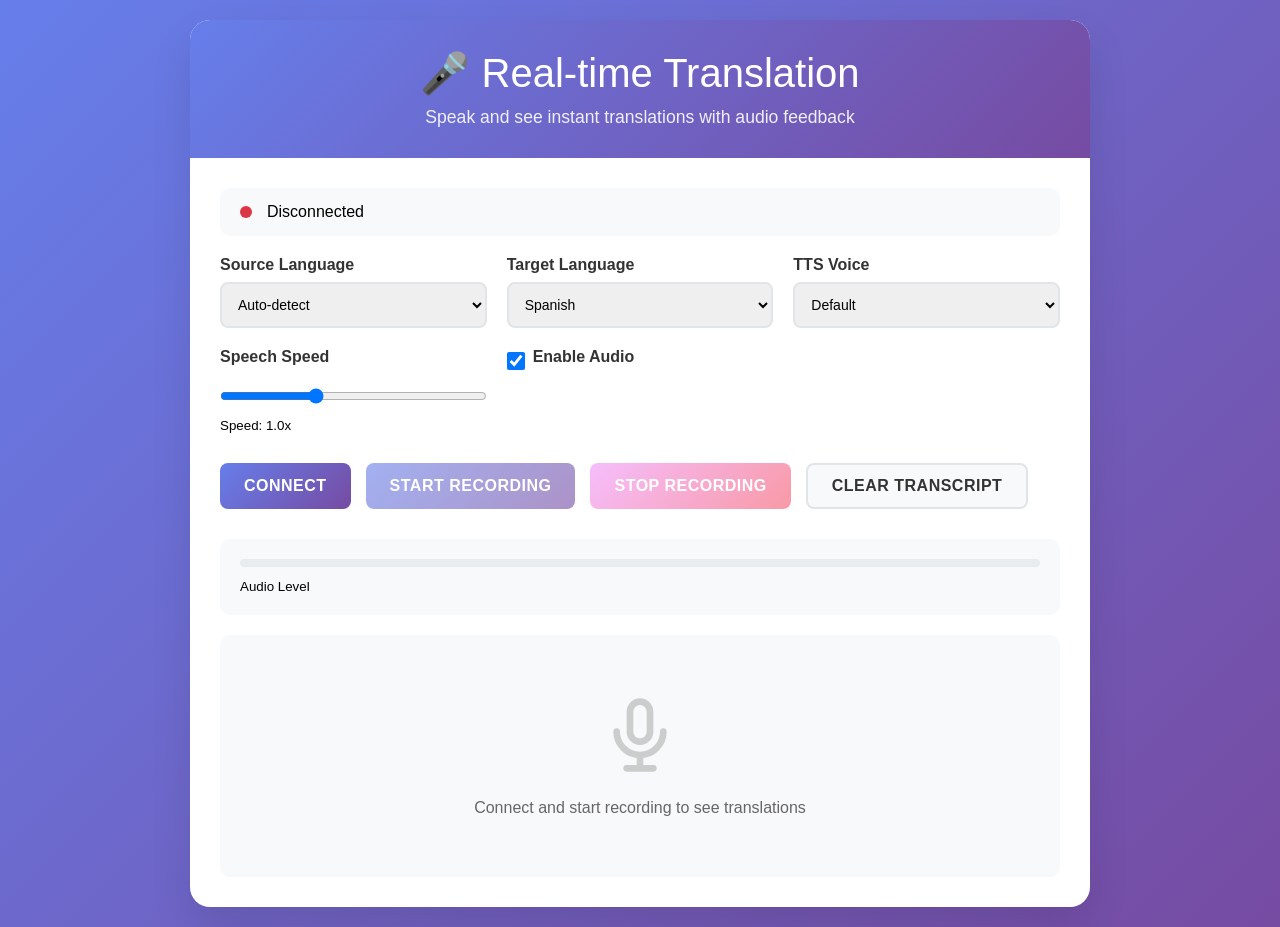
==== src/main/resources/static/index.html @ 088ea5c7 "translation works, piper tts enhanced" ====
<!DOCTYPE html>
<html lang="en">
<head>
    <meta charset="UTF-8">
    <meta name="viewport" content="width=device-width, initial-scale=1.0">
    <title>Real-time Translation System</title>
    <style>
        * {
            margin: 0;
            padding: 0;
            box-sizing: border-box;
        }

        body {
            font-family: -apple-system, BlinkMacSystemFont, 'Segoe UI', Roboto, sans-serif;
            background: linear-gradient(135deg, #667eea 0%, #764ba2 100%);
            min-height: 100vh;
            display: flex;
            align-items: center;
            justify-content: center;
            padding: 20px;
        }

        .container {
            background: white;
            border-radius: 20px;
            box-shadow: 0 20px 40px rgba(0,0,0,0.1);
            width: 100%;
            max-width: 900px;
            overflow: hidden;
        }

        .header {
            background: linear-gradient(135deg, #667eea 0%, #764ba2 100%);
            color: white;
            padding: 30px;
            text-align: center;
        }

        .header h1 {
            font-size: 2.5em;
            margin-bottom: 10px;
            font-weight: 300;
        }

        .header p {
            opacity: 0.9;
            font-size: 1.1em;
        }

        .main-content {
            padding: 30px;
        }

        .controls {
            display: grid;
            grid-template-columns: repeat(auto-fit, minmax(200px, 1fr));
            gap: 20px;
            margin-bottom: 30px;
        }

        .control-group {
            display: flex;
            flex-direction: column;
        }

        .control-group label {
            font-weight: 600;
            margin-bottom: 8px;
            color: #333;
        }

        .control-group select,
        .control-group input {
            padding: 12px;
            border: 2px solid #e1e5e9;
            border-radius: 8px;
            font-size: 14px;
            transition: border-color 0.3s;
        }

        .control-group select:focus,
        .control-group input:focus {
            outline: none;
            border-color: #667eea;
        }

        .button-group {
            display: flex;
            gap: 15px;
            margin-bottom: 30px;
            flex-wrap: wrap;
        }

        .btn {
            padding: 12px 24px;
            border: none;
            border-radius: 8px;
            font-size: 16px;
            font-weight: 600;
            cursor: pointer;
            transition: all 0.3s;
            text-transform: uppercase;
            letter-spacing: 0.5px;
        }

        .btn-primary {
            background: linear-gradient(135deg, #667eea 0%, #764ba2 100%);
            color: white;
        }

        .btn-primary:hover {
            transform: translateY(-2px);
            box-shadow: 0 10px 20px rgba(102, 126, 234, 0.3);
        }

        .btn-danger {
            background: linear-gradient(135deg, #f093fb 0%, #f5576c 100%);
            color: white;
        }

        .btn-danger:hover {
            transform: translateY(-2px);
            box-shadow: 0 10px 20px rgba(245, 87, 108, 0.3);
        }

        .btn-secondary {
            background: #f8f9fa;
            color: #333;
            border: 2px solid #e1e5e9;
        }

        .btn-secondary:hover {
            background: #e9ecef;
        }

        .btn:disabled {
            opacity: 0.6;
            cursor: not-allowed;
            transform: none;
        }

        .status-bar {
            background: #f8f9fa;
            padding: 15px 20px;
            border-radius: 10px;
            margin-bottom: 20px;
            display: flex;
            align-items: center;
            gap: 15px;
        }

        .status-indicator {
            width: 12px;
            height: 12px;
            border-radius: 50%;
            background: #dc3545;
            animation: pulse 2s infinite;
        }

        .status-indicator.connected {
            background: #28a745;
        }

        .status-indicator.recording {
            background: #ffc107;
        }

        @keyframes pulse {
            0% { opacity: 1; }
            50% { opacity: 0.5; }
            100% { opacity: 1; }
        }

        .audio-visualizer {
            background: #f8f9fa;
            border-radius: 10px;
            padding: 20px;
            margin-bottom: 20px;
        }

        .audio-bar {
            height: 8px;
            background: #e9ecef;
            border-radius: 4px;
            overflow: hidden;
            margin-bottom: 10px;
        }

        .audio-level {
            height: 100%;
            background: linear-gradient(90deg, #28a745, #ffc107, #dc3545);
            width: 0%;
            transition: width 0.1s;
            border-radius: 4px;
        }

        .transcript-container {
            background: #f8f9fa;
            border-radius: 10px;
            padding: 20px;
            max-height: 400px;
            overflow-y: auto;
        }

        .transcript-item {
            margin-bottom: 15px;
            padding: 15px;
            background: white;
            border-radius: 8px;
            border-left: 4px solid #667eea;
            animation: slideIn 0.3s ease-out;
        }

        @keyframes slideIn {
            from {
                opacity: 0;
                transform: translateX(-20px);
            }
            to {
                opacity: 1;
                transform: translateX(0);
            }
        }

        .transcript-item.final {
            border-left-color: #28a745;
        }

        .transcript-item.translated {
            border-left-color: #764ba2;
            background: #f8f6ff;
        }

        .transcript-text {
            font-size: 16px;
            line-height: 1.5;
            margin-bottom: 8px;
        }

        .transcript-meta {
            font-size: 12px;
            color: #666;
            display: flex;
            gap: 15px;
        }

        .language-badge {
            background: #667eea;
            color: white;
            padding: 2px 8px;
            border-radius: 12px;
            font-size: 11px;
            font-weight: 600;
        }

        .confidence-score {
            color: #666;
        }

        .empty-state {
            text-align: center;
            padding: 40px;
            color: #666;
        }

        .empty-state svg {
            width: 80px;
            height: 80px;
            margin-bottom: 20px;
            opacity: 0.3;
        }

        .checkbox-group {
            display: flex;
            align-items: center;
            gap: 8px;
        }

        .checkbox-group input[type="checkbox"] {
            width: 18px;
            height: 18px;
        }

        @media (max-width: 768px) {
            .container {
                margin: 10px;
                border-radius: 15px;
            }
            
            .header {
                padding: 20px;
            }
            
            .header h1 {
                font-size: 2em;
            }
            
            .main-content {
                padding: 20px;
            }
            
            .controls {
                grid-template-columns: 1fr;
            }
        }
    </style>
</head>
<body>
    <div class="container">
        <div class="header">
            <h1>🎤 Real-time Translation</h1>
            <p>Speak and see instant translations with audio feedback</p>
        </div>
        
        <div class="main-content">
            <div class="status-bar">
                <div id="statusIndicator" class="status-indicator"></div>
                <span id="statusText">Disconnected</span>
                <span id="sessionInfo" style="margin-left: auto; font-size: 12px; color: #666;"></span>
            </div>

            <div class="controls">
                <div class="control-group">
                    <label for="sourceLanguage">Source Language</label>
                    <select id="sourceLanguage">
                        <option value="auto">Auto-detect</option>
                        <option value="en">English</option>
                        <option value="es">Spanish</option>
                        <option value="fr">French</option>
                        <option value="de">German</option>
                        <option value="zh">Chinese</option>
                        <option value="ja">Japanese</option>
                    </select>
                </div>
                
                <div class="control-group">
                    <label for="targetLanguage">Target Language</label>
                    <select id="targetLanguage">
                        <option value="es">Spanish</option>
                        <option value="en">English</option>
                        <option value="fr">French</option>
                        <option value="de">German</option>
                        <option value="zh">Chinese</option>
                        <option value="ja">Japanese</option>
                    </select>
                </div>
                
                <div class="control-group">
                    <label for="ttsVoice">TTS Voice</label>
                    <select id="ttsVoice">
                        <option value="default">Default</option>
                        <option value="female">Female</option>
                        <option value="male">Male</option>
                    </select>
                </div>
                
                <div class="control-group">
                    <label for="ttsSpeed">Speech Speed</label>
                    <input type="range" id="ttsSpeed" min="0.5" max="2" step="0.1" value="1">
                    <small>Speed: <span id="ttsSpeedValue">1.0</span>x</small>
                </div>
                
                <div class="control-group">
                    <div class="checkbox-group">
                        <input type="checkbox" id="enableTTS" checked>
                        <label for="enableTTS">Enable Audio</label>
                    </div>
                </div>
            </div>

            <div class="button-group">
                <button id="connectBtn" class="btn btn-primary">Connect</button>
                <button id="startBtn" class="btn btn-primary" disabled>Start Recording</button>
                <button id="stopBtn" class="btn btn-danger" disabled>Stop Recording</button>
                <button id="clearBtn" class="btn btn-secondary">Clear Transcript</button>
            </div>

            <div class="audio-visualizer">
                <div class="audio-bar">
                    <div id="audioLevel" class="audio-level"></div>
                </div>
                <small>Audio Level</small>
            </div>

            <div class="transcript-container">
                <div id="transcriptContent">
                    <div class="empty-state">
                        <svg xmlns="http://www.w3.org/2000/svg" fill="none" viewBox="0 0 24 24" stroke="currentColor">
                            <path stroke-linecap="round" stroke-linejoin="round" stroke-width="2" d="M19 11a7 7 0 01-7 7m0 0a7 7 0 01-7-7m7 7v4m0 0H8m4 0h4m-4-8a3 3 0 01-3-3V5a3 3 0 116 0v6a3 3 0 01-3 3z" />
                        </svg>
                        <p>Connect and start recording to see translations</p>
                    </div>
                </div>
            </div>
        </div>
    </div>

    <script>
        class RealTimeTranslationUI {
            constructor() {
                this.ws = null;
                this.mediaRecorder = null;
                this.audioContext = null;
                this.microphone = null;
                this.processor = null;
                this.isRecording = false;
                this.isConnected = false;
                this.sessionId = null;
                
                this.initializeElements();
                this.initializeEventListeners();
                this.initializeWebSpeechAPI();
            }
            
            initializeElements() {
                this.statusIndicator = document.getElementById('statusIndicator');
                this.statusText = document.getElementById('statusText');
                this.sessionInfo = document.getElementById('sessionInfo');
                this.connectBtn = document.getElementById('connectBtn');
                this.startBtn = document.getElementById('startBtn');
                this.stopBtn = document.getElementById('stopBtn');
                this.clearBtn = document.getElementById('clearBtn');
                this.sourceLanguage = document.getElementById('sourceLanguage');
                this.targetLanguage = document.getElementById('targetLanguage');
                this.ttsVoice = document.getElementById('ttsVoice');
                this.ttsSpeed = document.getElementById('ttsSpeed');
                this.ttsSpeedValue = document.getElementById('ttsSpeedValue');
                this.enableTTS = document.getElementById('enableTTS');
                this.audioLevel = document.getElementById('audioLevel');
                this.transcriptContent = document.getElementById('transcriptContent');
            }
            
            initializeEventListeners() {
                this.connectBtn.addEventListener('click', () => this.toggleConnection());
                this.startBtn.addEventListener('click', () => this.startRecording());
                this.stopBtn.addEventListener('click', () => this.stopRecording());
                this.clearBtn.addEventListener('click', () => this.clearTranscript());
                
                this.ttsSpeed.addEventListener('input', (e) => {
                    this.ttsSpeedValue.textContent = e.target.value;
                    this.updateConfiguration();
                });
                
                this.sourceLanguage.addEventListener('change', () => this.updateConfiguration());
                this.targetLanguage.addEventListener('change', () => this.updateConfiguration());
                this.ttsVoice.addEventListener('change', () => this.updateConfiguration());
                this.enableTTS.addEventListener('change', () => this.updateConfiguration());
            }
            
            initializeWebSpeechAPI() {
                if ('speechSynthesis' in window) {
                    this.synthesis = window.speechSynthesis;
                    this.voices = [];
                    
                    const loadVoices = () => {
                        this.voices = this.synthesis.getVoices();
                    };
                    
                    loadVoices();
                    if (this.synthesis.onvoiceschanged !== undefined) {
                        this.synthesis.onvoiceschanged = loadVoices;
                    }
                }
            }
            
            toggleConnection() {
                if (this.isConnected) {
                    this.disconnect();
                } else {
                    this.connect();
                }
            }
            
            connect() {
                const protocol = window.location.protocol === 'https:' ? 'wss:' : 'ws:';
                const wsUrl = `${protocol}//${window.location.host}/ws-raw`;
                
                this.updateStatus('Connecting...', 'connecting');
                
                try {
                    this.ws = new WebSocket(wsUrl);
                    
                    this.ws.onopen = () => {
                        this.isConnected = true;
                        this.updateStatus('Connected', 'connected');
                        this.connectBtn.textContent = 'Disconnect';
                        this.startBtn.disabled = false;
                        console.log('WebSocket connected');
                    };
                    
                    this.ws.onmessage = (event) => {
                        const message = JSON.parse(event.data);
                        this.handleMessage(message);
                    };
                    
                    this.ws.onclose = () => {
                        this.isConnected = false;
                        this.updateStatus('Disconnected', 'disconnected');
                        this.connectBtn.textContent = 'Connect';
                        this.startBtn.disabled = true;
                        this.stopBtn.disabled = true;
                        console.log('WebSocket disconnected');
                    };
                    
                    this.ws.onerror = (error) => {
                        console.error('WebSocket error:', error);
                        this.updateStatus('Connection Error', 'error');
                    };
                    
                } catch (error) {
                    console.error('Failed to connect:', error);
                    this.updateStatus('Connection Failed', 'error');
                }
            }
            
            disconnect() {
                if (this.ws) {
                    this.ws.close();
                    this.ws = null;
                }
            }
            
            async startRecording() {
                try {
                    const stream = await navigator.mediaDevices.getUserMedia({ 
                        audio: {
                            echoCancellation: true,
                            noiseSuppression: true,
                            sampleRate: 16000
                        } 
                    });
                    
                    this.audioContext = new (window.AudioContext || window.webkitAudioContext)();
                    this.microphone = this.audioContext.createMediaStreamSource(stream);
                    
                    this.processor = this.audioContext.createScriptProcessor(4096, 1, 1);
                    this.processor.onaudioprocess = (event) => {
                        const inputData = event.inputBuffer.getChannelData(0);
                        this.processAudioChunk(inputData);
                        this.updateAudioLevel(inputData);
                    };
                    
                    this.microphone.connect(this.processor);
                    this.processor.connect(this.audioContext.destination);
                    
                    this.isRecording = true;
                    this.updateStatus('Recording...', 'recording');
                    this.startBtn.disabled = true;
                    this.stopBtn.disabled = false;
                    
                    // Start transcription session
                    this.sendMessage({
                        type: 'start_transcription',
                        sourceLanguage: this.sourceLanguage.value,
                        targetLanguage: this.targetLanguage.value,
                        enableTTS: this.enableTTS.checked
                    });
                    
                } catch (error) {
                    console.error('Failed to start recording:', error);
                    this.updateStatus('Microphone Access Denied', 'error');
                }
            }
            
            stopRecording() {
                if (this.processor) {
                    this.processor.disconnect();
                    this.processor = null;
                }
                
                if (this.microphone) {
                    this.microphone.disconnect();
                    this.microphone = null;
                }
                
                if (this.audioContext) {
                    this.audioContext.close();
                    this.audioContext = null;
                }
                
                this.isRecording = false;
                this.updateStatus('Connected', 'connected');
                this.startBtn.disabled = false;
                this.stopBtn.disabled = true;
                this.audioLevel.style.width = '0%';
                
                // Stop transcription session
                this.sendMessage({
                    type: 'stop_transcription'
                });
            }
            
            processAudioChunk(audioData) {
                const int16Data = new Int16Array(audioData.length);
                for (let i = 0; i < audioData.length; i++) {
                    int16Data[i] = Math.max(-32768, Math.min(32767, audioData[i] * 32768));
                }
                
                const base64Audio = btoa(String.fromCharCode.apply(null, int16Data));
                
                this.sendMessage({
                    type: 'audio_chunk',
                    audioData: base64Audio
                });
            }
            
            updateAudioLevel(audioData) {
                let sum = 0;
                for (let i = 0; i < audioData.length; i++) {
                    sum += audioData[i] * audioData[i];
                }
                const rms = Math.sqrt(sum / audioData.length);
                const level = Math.min(100, rms * 200);
                this.audioLevel.style.width = `${level}%`;
            }
            
            handleMessage(message) {
                switch (message.type) {
                    case 'connection':
                        this.sessionId = message.sessionId;
                        this.sessionInfo.textContent = `Session: ${message.sessionId}`;
                        break;
                        
                    case 'transcription_started':
                        console.log('Transcription started');
                        break;
                        
                    case 'transcription_stopped':
                        console.log('Transcription stopped');
                        break;
                        
                    case 'transcription_result':
                        this.handleTranscriptionResult(message);
                        break;
                        
                    case 'tts_request':
                        this.handleTTSRequest(message);
                        break;
                        
                    case 'error':
                        console.error('Server error:', message.message);
                        this.updateStatus(`Error: ${message.message}`, 'error');
                        break;
                }
            }
            
            handleTranscriptionResult(message) {
                // Remove empty state if this is the first result
                const emptyState = this.transcriptContent.querySelector('.empty-state');
                if (emptyState) {
                    emptyState.remove();
                }
                
                // Only show final text (skip partial results)
                if (message.finalText) {
                    this.addTranscriptItem(message.finalText, 'final', message.confidence, 'final');
                }
                
                // Show translated text
                if (message.translatedText) {
                    this.addTranscriptItem(message.translatedText, 'translated', message.confidence, 'translated');
                }
            }
            
            addTranscriptItem(text, type, confidence, category) {
                const item = document.createElement('div');
                item.className = `transcript-item ${type}`;
                
                const textDiv = document.createElement('div');
                textDiv.className = 'transcript-text';
                textDiv.textContent = text;
                
                const metaDiv = document.createElement('div');
                metaDiv.className = 'transcript-meta';
                
                const timestamp = new Date().toLocaleTimeString();
                const confidenceText = confidence ? `Confidence: ${(confidence * 100).toFixed(1)}%` : '';
                
                let languageBadge = '';
                if (category === 'final') {
                    languageBadge = `<span class="language-badge">${this.sourceLanguage.value.toUpperCase()}</span>`;
                } else if (category === 'translated') {
                    languageBadge = `<span class="language-badge">${this.targetLanguage.value.toUpperCase()}</span>`;
                }
                
                metaDiv.innerHTML = `
                    ${languageBadge}
                    <span class="confidence-score">${confidenceText}</span>
                    <span>${timestamp}</span>
                `;
                
                item.appendChild(textDiv);
                item.appendChild(metaDiv);
                
                this.transcriptContent.appendChild(item);
                this.transcriptContent.scrollTop = this.transcriptContent.scrollHeight;
            }
            
            handleTTSRequest(message) {
                if (!this.enableTTS.checked) return;
                
                if ('speechSynthesis' in window) {
                    this.synthesis.cancel();
                    
                    const utterance = new SpeechSynthesisUtterance(message.text);
                    
                    const voice = this.voices.find(v => 
                        v.name.includes(this.ttsVoice.value) || 
                        v.lang.includes(this.targetLanguage.value)
                    );
                    if (voice) {
                        utterance.voice = voice;
                    }
                    
                    utterance.rate = parseFloat(this.ttsSpeed.value);
                    utterance.pitch = 1;
                    utterance.volume = message.isPartial ? 0.7 : 1;
                    
                    this.synthesis.speak(utterance);
                }
            }
            
            updateConfiguration() {
                if (!this.isConnected) return;
                
                this.sendMessage({
                    type: 'configure',
                    ttsVoice: this.ttsVoice.value,
                    ttsSpeed: parseFloat(this.ttsSpeed.value),
                    translationProvider: 'google'
                });
            }
            
            sendMessage(message) {
                if (this.ws && this.ws.readyState === WebSocket.OPEN) {
                    this.ws.send(JSON.stringify(message));
                }
            }
            
            updateStatus(text, status) {
                this.statusText.textContent = text;
                this.statusIndicator.className = `status-indicator ${status}`;
            }
            
            clearTranscript() {
                this.transcriptContent.innerHTML = `
                    <div class="empty-state">
                        <svg xmlns="http://www.w3.org/2000/svg" fill="none" viewBox="0 0 24 24" stroke="currentColor">
                            <path stroke-linecap="round" stroke-linejoin="round" stroke-width="2" d="M19 11a7 7 0 01-7 7m0 0a7 7 0 01-7-7m7 7v4m0 0H8m4 0h4m-4-8a3 3 0 01-3-3V5a3 3 0 116 0v6a3 3 0 01-3 3z" />
                        </svg>
                        <p>Connect and start recording to see translations</p>
                    </div>
                `;
            }
        }
        
        // Initialize the application
        document.addEventListener('DOMContentLoaded', () => {
            new RealTimeTranslationUI();
        });
    </script>
</body>
</html>
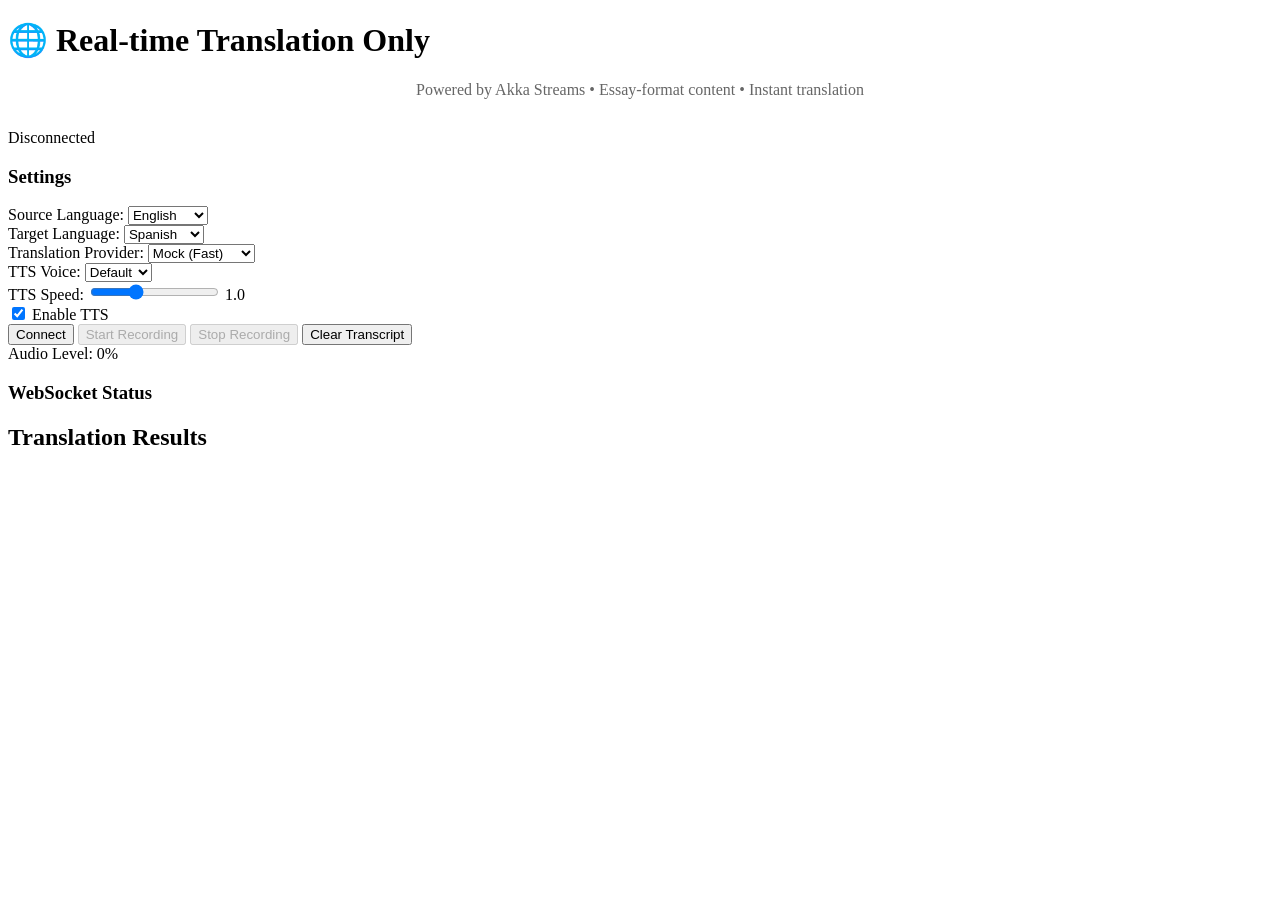
==== commit 051f5930: "final audio works, a little bit of updates should be done" ====
--- a/src/main/resources/static/index.html
+++ b/src/main/resources/static/index.html
@@ -3,762 +3,101 @@
 <head>
     <meta charset="UTF-8">
     <meta name="viewport" content="width=device-width, initial-scale=1.0">
-    <title>Real-time Translation System</title>
-    <style>
-        * {
-            margin: 0;
-            padding: 0;
-            box-sizing: border-box;
-        }
-
-        body {
-            font-family: -apple-system, BlinkMacSystemFont, 'Segoe UI', Roboto, sans-serif;
-            background: linear-gradient(135deg, #667eea 0%, #764ba2 100%);
-            min-height: 100vh;
-            display: flex;
-            align-items: center;
-            justify-content: center;
-            padding: 20px;
-        }
-
-        .container {
-            background: white;
-            border-radius: 20px;
-            box-shadow: 0 20px 40px rgba(0,0,0,0.1);
-            width: 100%;
-            max-width: 900px;
-            overflow: hidden;
-        }
-
-        .header {
-            background: linear-gradient(135deg, #667eea 0%, #764ba2 100%);
-            color: white;
-            padding: 30px;
-            text-align: center;
-        }
-
-        .header h1 {
-            font-size: 2.5em;
-            margin-bottom: 10px;
-            font-weight: 300;
-        }
-
-        .header p {
-            opacity: 0.9;
-            font-size: 1.1em;
-        }
-
-        .main-content {
-            padding: 30px;
-        }
-
-        .controls {
-            display: grid;
-            grid-template-columns: repeat(auto-fit, minmax(200px, 1fr));
-            gap: 20px;
-            margin-bottom: 30px;
-        }
-
-        .control-group {
-            display: flex;
-            flex-direction: column;
-        }
-
-        .control-group label {
-            font-weight: 600;
-            margin-bottom: 8px;
-            color: #333;
-        }
-
-        .control-group select,
-        .control-group input {
-            padding: 12px;
-            border: 2px solid #e1e5e9;
-            border-radius: 8px;
-            font-size: 14px;
-            transition: border-color 0.3s;
-        }
-
-        .control-group select:focus,
-        .control-group input:focus {
-            outline: none;
-            border-color: #667eea;
-        }
-
-        .button-group {
-            display: flex;
-            gap: 15px;
-            margin-bottom: 30px;
-            flex-wrap: wrap;
-        }
-
-        .btn {
-            padding: 12px 24px;
-            border: none;
-            border-radius: 8px;
-            font-size: 16px;
-            font-weight: 600;
-            cursor: pointer;
-            transition: all 0.3s;
-            text-transform: uppercase;
-            letter-spacing: 0.5px;
-        }
-
-        .btn-primary {
-            background: linear-gradient(135deg, #667eea 0%, #764ba2 100%);
-            color: white;
-        }
-
-        .btn-primary:hover {
-            transform: translateY(-2px);
-            box-shadow: 0 10px 20px rgba(102, 126, 234, 0.3);
-        }
-
-        .btn-danger {
-            background: linear-gradient(135deg, #f093fb 0%, #f5576c 100%);
-            color: white;
-        }
-
-        .btn-danger:hover {
-            transform: translateY(-2px);
-            box-shadow: 0 10px 20px rgba(245, 87, 108, 0.3);
-        }
-
-        .btn-secondary {
-            background: #f8f9fa;
-            color: #333;
-            border: 2px solid #e1e5e9;
-        }
-
-        .btn-secondary:hover {
-            background: #e9ecef;
-        }
-
-        .btn:disabled {
-            opacity: 0.6;
-            cursor: not-allowed;
-            transform: none;
-        }
-
-        .status-bar {
-            background: #f8f9fa;
-            padding: 15px 20px;
-            border-radius: 10px;
-            margin-bottom: 20px;
-            display: flex;
-            align-items: center;
-            gap: 15px;
-        }
-
-        .status-indicator {
-            width: 12px;
-            height: 12px;
-            border-radius: 50%;
-            background: #dc3545;
-            animation: pulse 2s infinite;
-        }
-
-        .status-indicator.connected {
-            background: #28a745;
-        }
-
-        .status-indicator.recording {
-            background: #ffc107;
-        }
-
-        @keyframes pulse {
-            0% { opacity: 1; }
-            50% { opacity: 0.5; }
-            100% { opacity: 1; }
-        }
-
-        .audio-visualizer {
-            background: #f8f9fa;
-            border-radius: 10px;
-            padding: 20px;
-            margin-bottom: 20px;
-        }
-
-        .audio-bar {
-            height: 8px;
-            background: #e9ecef;
-            border-radius: 4px;
-            overflow: hidden;
-            margin-bottom: 10px;
-        }
-
-        .audio-level {
-            height: 100%;
-            background: linear-gradient(90deg, #28a745, #ffc107, #dc3545);
-            width: 0%;
-            transition: width 0.1s;
-            border-radius: 4px;
-        }
-
-        .transcript-container {
-            background: #f8f9fa;
-            border-radius: 10px;
-            padding: 20px;
-            max-height: 400px;
-            overflow-y: auto;
-        }
-
-        .transcript-item {
-            margin-bottom: 15px;
-            padding: 15px;
-            background: white;
-            border-radius: 8px;
-            border-left: 4px solid #667eea;
-            animation: slideIn 0.3s ease-out;
-        }
-
-        @keyframes slideIn {
-            from {
-                opacity: 0;
-                transform: translateX(-20px);
-            }
-            to {
-                opacity: 1;
-                transform: translateX(0);
-            }
-        }
-
-        .transcript-item.final {
-            border-left-color: #28a745;
-        }
-
-        .transcript-item.translated {
-            border-left-color: #764ba2;
-            background: #f8f6ff;
-        }
-
-        .transcript-text {
-            font-size: 16px;
-            line-height: 1.5;
-            margin-bottom: 8px;
-        }
-
-        .transcript-meta {
-            font-size: 12px;
-            color: #666;
-            display: flex;
-            gap: 15px;
-        }
-
-        .language-badge {
-            background: #667eea;
-            color: white;
-            padding: 2px 8px;
-            border-radius: 12px;
-            font-size: 11px;
-            font-weight: 600;
-        }
-
-        .confidence-score {
-            color: #666;
-        }
-
-        .empty-state {
-            text-align: center;
-            padding: 40px;
-            color: #666;
-        }
-
-        .empty-state svg {
-            width: 80px;
-            height: 80px;
-            margin-bottom: 20px;
-            opacity: 0.3;
-        }
-
-        .checkbox-group {
-            display: flex;
-            align-items: center;
-            gap: 8px;
-        }
-
-        .checkbox-group input[type="checkbox"] {
-            width: 18px;
-            height: 18px;
-        }
-
-        @media (max-width: 768px) {
-            .container {
-                margin: 10px;
-                border-radius: 15px;
-            }
-            
-            .header {
-                padding: 20px;
-            }
-            
-            .header h1 {
-                font-size: 2em;
-            }
-            
-            .main-content {
-                padding: 20px;
-            }
-            
-            .controls {
-                grid-template-columns: 1fr;
-            }
-        }
-    </style>
+    <title>🌐 Real-time Translation Only - Akka Streams Powered</title>
+    <link rel="stylesheet" href="/css/translation-client.css">
 </head>
 <body>
     <div class="container">
-        <div class="header">
-            <h1>🎤 Real-time Translation</h1>
-            <p>Speak and see instant translations with audio feedback</p>
+        <h1>🌐 Real-time Translation Only</h1>
+        <p style="text-align: center; color: #666; margin-bottom: 30px;">
+            Powered by Akka Streams • Essay-format content • Instant translation
+        </p>
+        
+        <div id="status" class="status disconnected">Disconnected</div>
+        
+        <div class="settings">
+            <h3>Settings</h3>
+            <div class="setting-group">
+                <label for="sourceLanguage">Source Language:</label>
+                <select id="sourceLanguage">
+                    <option value="en">English</option>
+                    <option value="es">Spanish</option>
+                    <option value="fr">French</option>
+                    <option value="de">German</option>
+                    <option value="zh">Chinese</option>
+                    <option value="ja">Japanese</option>
+                </select>
+            </div>
+            
+            <div class="setting-group">
+                <label for="targetLanguage">Target Language:</label>
+                <select id="targetLanguage">
+                    <option value="es">Spanish</option>
+                    <option value="en">English</option>
+                    <option value="fr">French</option>
+                    <option value="de">German</option>
+                    <option value="zh">Chinese</option>
+                    <option value="ja">Japanese</option>
+                </select>
+            </div>
+            
+            <div class="setting-group">
+                <label for="translationProvider">Translation Provider:</label>
+                <select id="translationProvider">
+                    <option value="mock">Mock (Fast)</option>
+                    <option value="libre">LibreTranslate</option>
+                    <option value="argos">Argos</option>
+                </select>
+            </div>
+            
+            <div class="setting-group">
+                <label for="ttsVoice">TTS Voice:</label>
+                <select id="ttsVoice">
+                    <option value="default">Default</option>
+                    <option value="male">Male</option>
+                    <option value="female">Female</option>
+                </select>
+            </div>
+            
+            <div class="setting-group">
+                <label for="ttsSpeed">TTS Speed:</label>
+                <input type="range" id="ttsSpeed" min="0.5" max="2.0" step="0.1" value="1.0">
+                <span id="ttsSpeedValue">1.0</span>
+            </div>
+            
+            <div class="setting-group">
+                <label>
+                    <input type="checkbox" id="enableTTS" checked>
+                    Enable TTS
+                </label>
+            </div>
         </div>
         
-        <div class="main-content">
-            <div class="status-bar">
-                <div id="statusIndicator" class="status-indicator"></div>
-                <span id="statusText">Disconnected</span>
-                <span id="sessionInfo" style="margin-left: auto; font-size: 12px; color: #666;"></span>
+        <div class="controls">
+            <button id="connectBtn">Connect</button>
+            <button id="startBtn" disabled>Start Recording</button>
+            <button id="stopBtn" disabled>Stop Recording</button>
+            <button id="clearBtn">Clear Transcript</button>
+        </div>
+        
+        <div class="audio-level">
+            <div class="audio-level-bar">
+                <div id="audioLevel" class="audio-level-fill"></div>
             </div>
-
-            <div class="controls">
-                <div class="control-group">
-                    <label for="sourceLanguage">Source Language</label>
-                    <select id="sourceLanguage">
-                        <option value="auto">Auto-detect</option>
-                        <option value="en">English</option>
-                        <option value="es">Spanish</option>
-                        <option value="fr">French</option>
-                        <option value="de">German</option>
-                        <option value="zh">Chinese</option>
-                        <option value="ja">Japanese</option>
-                    </select>
-                </div>
-                
-                <div class="control-group">
-                    <label for="targetLanguage">Target Language</label>
-                    <select id="targetLanguage">
-                        <option value="es">Spanish</option>
-                        <option value="en">English</option>
-                        <option value="fr">French</option>
-                        <option value="de">German</option>
-                        <option value="zh">Chinese</option>
-                        <option value="ja">Japanese</option>
-                    </select>
-                </div>
-                
-                <div class="control-group">
-                    <label for="ttsVoice">TTS Voice</label>
-                    <select id="ttsVoice">
-                        <option value="default">Default</option>
-                        <option value="female">Female</option>
-                        <option value="male">Male</option>
-                    </select>
-                </div>
-                
-                <div class="control-group">
-                    <label for="ttsSpeed">Speech Speed</label>
-                    <input type="range" id="ttsSpeed" min="0.5" max="2" step="0.1" value="1">
-                    <small>Speed: <span id="ttsSpeedValue">1.0</span>x</small>
-                </div>
-                
-                <div class="control-group">
-                    <div class="checkbox-group">
-                        <input type="checkbox" id="enableTTS" checked>
-                        <label for="enableTTS">Enable Audio</label>
-                    </div>
-                </div>
-            </div>
-
-            <div class="button-group">
-                <button id="connectBtn" class="btn btn-primary">Connect</button>
-                <button id="startBtn" class="btn btn-primary" disabled>Start Recording</button>
-                <button id="stopBtn" class="btn btn-danger" disabled>Stop Recording</button>
-                <button id="clearBtn" class="btn btn-secondary">Clear Transcript</button>
-            </div>
-
-            <div class="audio-visualizer">
-                <div class="audio-bar">
-                    <div id="audioLevel" class="audio-level"></div>
-                </div>
-                <small>Audio Level</small>
-            </div>
-
-            <div class="transcript-container">
-                <div id="transcriptContent">
-                    <div class="empty-state">
-                        <svg xmlns="http://www.w3.org/2000/svg" fill="none" viewBox="0 0 24 24" stroke="currentColor">
-                            <path stroke-linecap="round" stroke-linejoin="round" stroke-width="2" d="M19 11a7 7 0 01-7 7m0 0a7 7 0 01-7-7m7 7v4m0 0H8m4 0h4m-4-8a3 3 0 01-3-3V5a3 3 0 116 0v6a3 3 0 01-3 3z" />
-                        </svg>
-                        <p>Connect and start recording to see translations</p>
-                    </div>
-                </div>
-            </div>
+            <div id="audioLevelText">Audio Level: 0%</div>
+        </div>
+        
+        <div class="websocket-log">
+            <h3>WebSocket Status</h3>
+            <div id="logContent"></div>
+        </div>
+        
+        <div class="transcript-container">
+            <h2>Translation Results</h2>
+            <div id="transcript"></div>
         </div>
     </div>
-
-    <script>
-        class RealTimeTranslationUI {
-            constructor() {
-                this.ws = null;
-                this.mediaRecorder = null;
-                this.audioContext = null;
-                this.microphone = null;
-                this.processor = null;
-                this.isRecording = false;
-                this.isConnected = false;
-                this.sessionId = null;
-                
-                this.initializeElements();
-                this.initializeEventListeners();
-                this.initializeWebSpeechAPI();
-            }
-            
-            initializeElements() {
-                this.statusIndicator = document.getElementById('statusIndicator');
-                this.statusText = document.getElementById('statusText');
-                this.sessionInfo = document.getElementById('sessionInfo');
-                this.connectBtn = document.getElementById('connectBtn');
-                this.startBtn = document.getElementById('startBtn');
-                this.stopBtn = document.getElementById('stopBtn');
-                this.clearBtn = document.getElementById('clearBtn');
-                this.sourceLanguage = document.getElementById('sourceLanguage');
-                this.targetLanguage = document.getElementById('targetLanguage');
-                this.ttsVoice = document.getElementById('ttsVoice');
-                this.ttsSpeed = document.getElementById('ttsSpeed');
-                this.ttsSpeedValue = document.getElementById('ttsSpeedValue');
-                this.enableTTS = document.getElementById('enableTTS');
-                this.audioLevel = document.getElementById('audioLevel');
-                this.transcriptContent = document.getElementById('transcriptContent');
-            }
-            
-            initializeEventListeners() {
-                this.connectBtn.addEventListener('click', () => this.toggleConnection());
-                this.startBtn.addEventListener('click', () => this.startRecording());
-                this.stopBtn.addEventListener('click', () => this.stopRecording());
-                this.clearBtn.addEventListener('click', () => this.clearTranscript());
-                
-                this.ttsSpeed.addEventListener('input', (e) => {
-                    this.ttsSpeedValue.textContent = e.target.value;
-                    this.updateConfiguration();
-                });
-                
-                this.sourceLanguage.addEventListener('change', () => this.updateConfiguration());
-                this.targetLanguage.addEventListener('change', () => this.updateConfiguration());
-                this.ttsVoice.addEventListener('change', () => this.updateConfiguration());
-                this.enableTTS.addEventListener('change', () => this.updateConfiguration());
-            }
-            
-            initializeWebSpeechAPI() {
-                if ('speechSynthesis' in window) {
-                    this.synthesis = window.speechSynthesis;
-                    this.voices = [];
-                    
-                    const loadVoices = () => {
-                        this.voices = this.synthesis.getVoices();
-                    };
-                    
-                    loadVoices();
-                    if (this.synthesis.onvoiceschanged !== undefined) {
-                        this.synthesis.onvoiceschanged = loadVoices;
-                    }
-                }
-            }
-            
-            toggleConnection() {
-                if (this.isConnected) {
-                    this.disconnect();
-                } else {
-                    this.connect();
-                }
-            }
-            
-            connect() {
-                const protocol = window.location.protocol === 'https:' ? 'wss:' : 'ws:';
-                const wsUrl = `${protocol}//${window.location.host}/ws-raw`;
-                
-                this.updateStatus('Connecting...', 'connecting');
-                
-                try {
-                    this.ws = new WebSocket(wsUrl);
-                    
-                    this.ws.onopen = () => {
-                        this.isConnected = true;
-                        this.updateStatus('Connected', 'connected');
-                        this.connectBtn.textContent = 'Disconnect';
-                        this.startBtn.disabled = false;
-                        console.log('WebSocket connected');
-                    };
-                    
-                    this.ws.onmessage = (event) => {
-                        const message = JSON.parse(event.data);
-                        this.handleMessage(message);
-                    };
-                    
-                    this.ws.onclose = () => {
-                        this.isConnected = false;
-                        this.updateStatus('Disconnected', 'disconnected');
-                        this.connectBtn.textContent = 'Connect';
-                        this.startBtn.disabled = true;
-                        this.stopBtn.disabled = true;
-                        console.log('WebSocket disconnected');
-                    };
-                    
-                    this.ws.onerror = (error) => {
-                        console.error('WebSocket error:', error);
-                        this.updateStatus('Connection Error', 'error');
-                    };
-                    
-                } catch (error) {
-                    console.error('Failed to connect:', error);
-                    this.updateStatus('Connection Failed', 'error');
-                }
-            }
-            
-            disconnect() {
-                if (this.ws) {
-                    this.ws.close();
-                    this.ws = null;
-                }
-            }
-            
-            async startRecording() {
-                try {
-                    const stream = await navigator.mediaDevices.getUserMedia({ 
-                        audio: {
-                            echoCancellation: true,
-                            noiseSuppression: true,
-                            sampleRate: 16000
-                        } 
-                    });
-                    
-                    this.audioContext = new (window.AudioContext || window.webkitAudioContext)();
-                    this.microphone = this.audioContext.createMediaStreamSource(stream);
-                    
-                    this.processor = this.audioContext.createScriptProcessor(4096, 1, 1);
-                    this.processor.onaudioprocess = (event) => {
-                        const inputData = event.inputBuffer.getChannelData(0);
-                        this.processAudioChunk(inputData);
-                        this.updateAudioLevel(inputData);
-                    };
-                    
-                    this.microphone.connect(this.processor);
-                    this.processor.connect(this.audioContext.destination);
-                    
-                    this.isRecording = true;
-                    this.updateStatus('Recording...', 'recording');
-                    this.startBtn.disabled = true;
-                    this.stopBtn.disabled = false;
-                    
-                    // Start transcription session
-                    this.sendMessage({
-                        type: 'start_transcription',
-                        sourceLanguage: this.sourceLanguage.value,
-                        targetLanguage: this.targetLanguage.value,
-                        enableTTS: this.enableTTS.checked
-                    });
-                    
-                } catch (error) {
-                    console.error('Failed to start recording:', error);
-                    this.updateStatus('Microphone Access Denied', 'error');
-                }
-            }
-            
-            stopRecording() {
-                if (this.processor) {
-                    this.processor.disconnect();
-                    this.processor = null;
-                }
-                
-                if (this.microphone) {
-                    this.microphone.disconnect();
-                    this.microphone = null;
-                }
-                
-                if (this.audioContext) {
-                    this.audioContext.close();
-                    this.audioContext = null;
-                }
-                
-                this.isRecording = false;
-                this.updateStatus('Connected', 'connected');
-                this.startBtn.disabled = false;
-                this.stopBtn.disabled = true;
-                this.audioLevel.style.width = '0%';
-                
-                // Stop transcription session
-                this.sendMessage({
-                    type: 'stop_transcription'
-                });
-            }
-            
-            processAudioChunk(audioData) {
-                const int16Data = new Int16Array(audioData.length);
-                for (let i = 0; i < audioData.length; i++) {
-                    int16Data[i] = Math.max(-32768, Math.min(32767, audioData[i] * 32768));
-                }
-                
-                const base64Audio = btoa(String.fromCharCode.apply(null, int16Data));
-                
-                this.sendMessage({
-                    type: 'audio_chunk',
-                    audioData: base64Audio
-                });
-            }
-            
-            updateAudioLevel(audioData) {
-                let sum = 0;
-                for (let i = 0; i < audioData.length; i++) {
-                    sum += audioData[i] * audioData[i];
-                }
-                const rms = Math.sqrt(sum / audioData.length);
-                const level = Math.min(100, rms * 200);
-                this.audioLevel.style.width = `${level}%`;
-            }
-            
-            handleMessage(message) {
-                switch (message.type) {
-                    case 'connection':
-                        this.sessionId = message.sessionId;
-                        this.sessionInfo.textContent = `Session: ${message.sessionId}`;
-                        break;
-                        
-                    case 'transcription_started':
-                        console.log('Transcription started');
-                        break;
-                        
-                    case 'transcription_stopped':
-                        console.log('Transcription stopped');
-                        break;
-                        
-                    case 'transcription_result':
-                        this.handleTranscriptionResult(message);
-                        break;
-                        
-                    case 'tts_request':
-                        this.handleTTSRequest(message);
-                        break;
-                        
-                    case 'error':
-                        console.error('Server error:', message.message);
-                        this.updateStatus(`Error: ${message.message}`, 'error');
-                        break;
-                }
-            }
-            
-            handleTranscriptionResult(message) {
-                // Remove empty state if this is the first result
-                const emptyState = this.transcriptContent.querySelector('.empty-state');
-                if (emptyState) {
-                    emptyState.remove();
-                }
-                
-                // Only show final text (skip partial results)
-                if (message.finalText) {
-                    this.addTranscriptItem(message.finalText, 'final', message.confidence, 'final');
-                }
-                
-                // Show translated text
-                if (message.translatedText) {
-                    this.addTranscriptItem(message.translatedText, 'translated', message.confidence, 'translated');
-                }
-            }
-            
-            addTranscriptItem(text, type, confidence, category) {
-                const item = document.createElement('div');
-                item.className = `transcript-item ${type}`;
-                
-                const textDiv = document.createElement('div');
-                textDiv.className = 'transcript-text';
-                textDiv.textContent = text;
-                
-                const metaDiv = document.createElement('div');
-                metaDiv.className = 'transcript-meta';
-                
-                const timestamp = new Date().toLocaleTimeString();
-                const confidenceText = confidence ? `Confidence: ${(confidence * 100).toFixed(1)}%` : '';
-                
-                let languageBadge = '';
-                if (category === 'final') {
-                    languageBadge = `<span class="language-badge">${this.sourceLanguage.value.toUpperCase()}</span>`;
-                } else if (category === 'translated') {
-                    languageBadge = `<span class="language-badge">${this.targetLanguage.value.toUpperCase()}</span>`;
-                }
-                
-                metaDiv.innerHTML = `
-                    ${languageBadge}
-                    <span class="confidence-score">${confidenceText}</span>
-                    <span>${timestamp}</span>
-                `;
-                
-                item.appendChild(textDiv);
-                item.appendChild(metaDiv);
-                
-                this.transcriptContent.appendChild(item);
-                this.transcriptContent.scrollTop = this.transcriptContent.scrollHeight;
-            }
-            
-            handleTTSRequest(message) {
-                if (!this.enableTTS.checked) return;
-                
-                if ('speechSynthesis' in window) {
-                    this.synthesis.cancel();
-                    
-                    const utterance = new SpeechSynthesisUtterance(message.text);
-                    
-                    const voice = this.voices.find(v => 
-                        v.name.includes(this.ttsVoice.value) || 
-                        v.lang.includes(this.targetLanguage.value)
-                    );
-                    if (voice) {
-                        utterance.voice = voice;
-                    }
-                    
-                    utterance.rate = parseFloat(this.ttsSpeed.value);
-                    utterance.pitch = 1;
-                    utterance.volume = message.isPartial ? 0.7 : 1;
-                    
-                    this.synthesis.speak(utterance);
-                }
-            }
-            
-            updateConfiguration() {
-                if (!this.isConnected) return;
-                
-                this.sendMessage({
-                    type: 'configure',
-                    ttsVoice: this.ttsVoice.value,
-                    ttsSpeed: parseFloat(this.ttsSpeed.value),
-                    translationProvider: 'google'
-                });
-            }
-            
-            sendMessage(message) {
-                if (this.ws && this.ws.readyState === WebSocket.OPEN) {
-                    this.ws.send(JSON.stringify(message));
-                }
-            }
-            
-            updateStatus(text, status) {
-                this.statusText.textContent = text;
-                this.statusIndicator.className = `status-indicator ${status}`;
-            }
-            
-            clearTranscript() {
-                this.transcriptContent.innerHTML = `
-                    <div class="empty-state">
-                        <svg xmlns="http://www.w3.org/2000/svg" fill="none" viewBox="0 0 24 24" stroke="currentColor">
-                            <path stroke-linecap="round" stroke-linejoin="round" stroke-width="2" d="M19 11a7 7 0 01-7 7m0 0a7 7 0 01-7-7m7 7v4m0 0H8m4 0h4m-4-8a3 3 0 01-3-3V5a3 3 0 116 0v6a3 3 0 01-3 3z" />
-                        </svg>
-                        <p>Connect and start recording to see translations</p>
-                    </div>
-                `;
-            }
-        }
-        
-        // Initialize the application
-        document.addEventListener('DOMContentLoaded', () => {
-            new RealTimeTranslationUI();
-        });
-    </script>
+    
+    <script src="/js/translation-client.js"></script>
 </body>
 </html>
